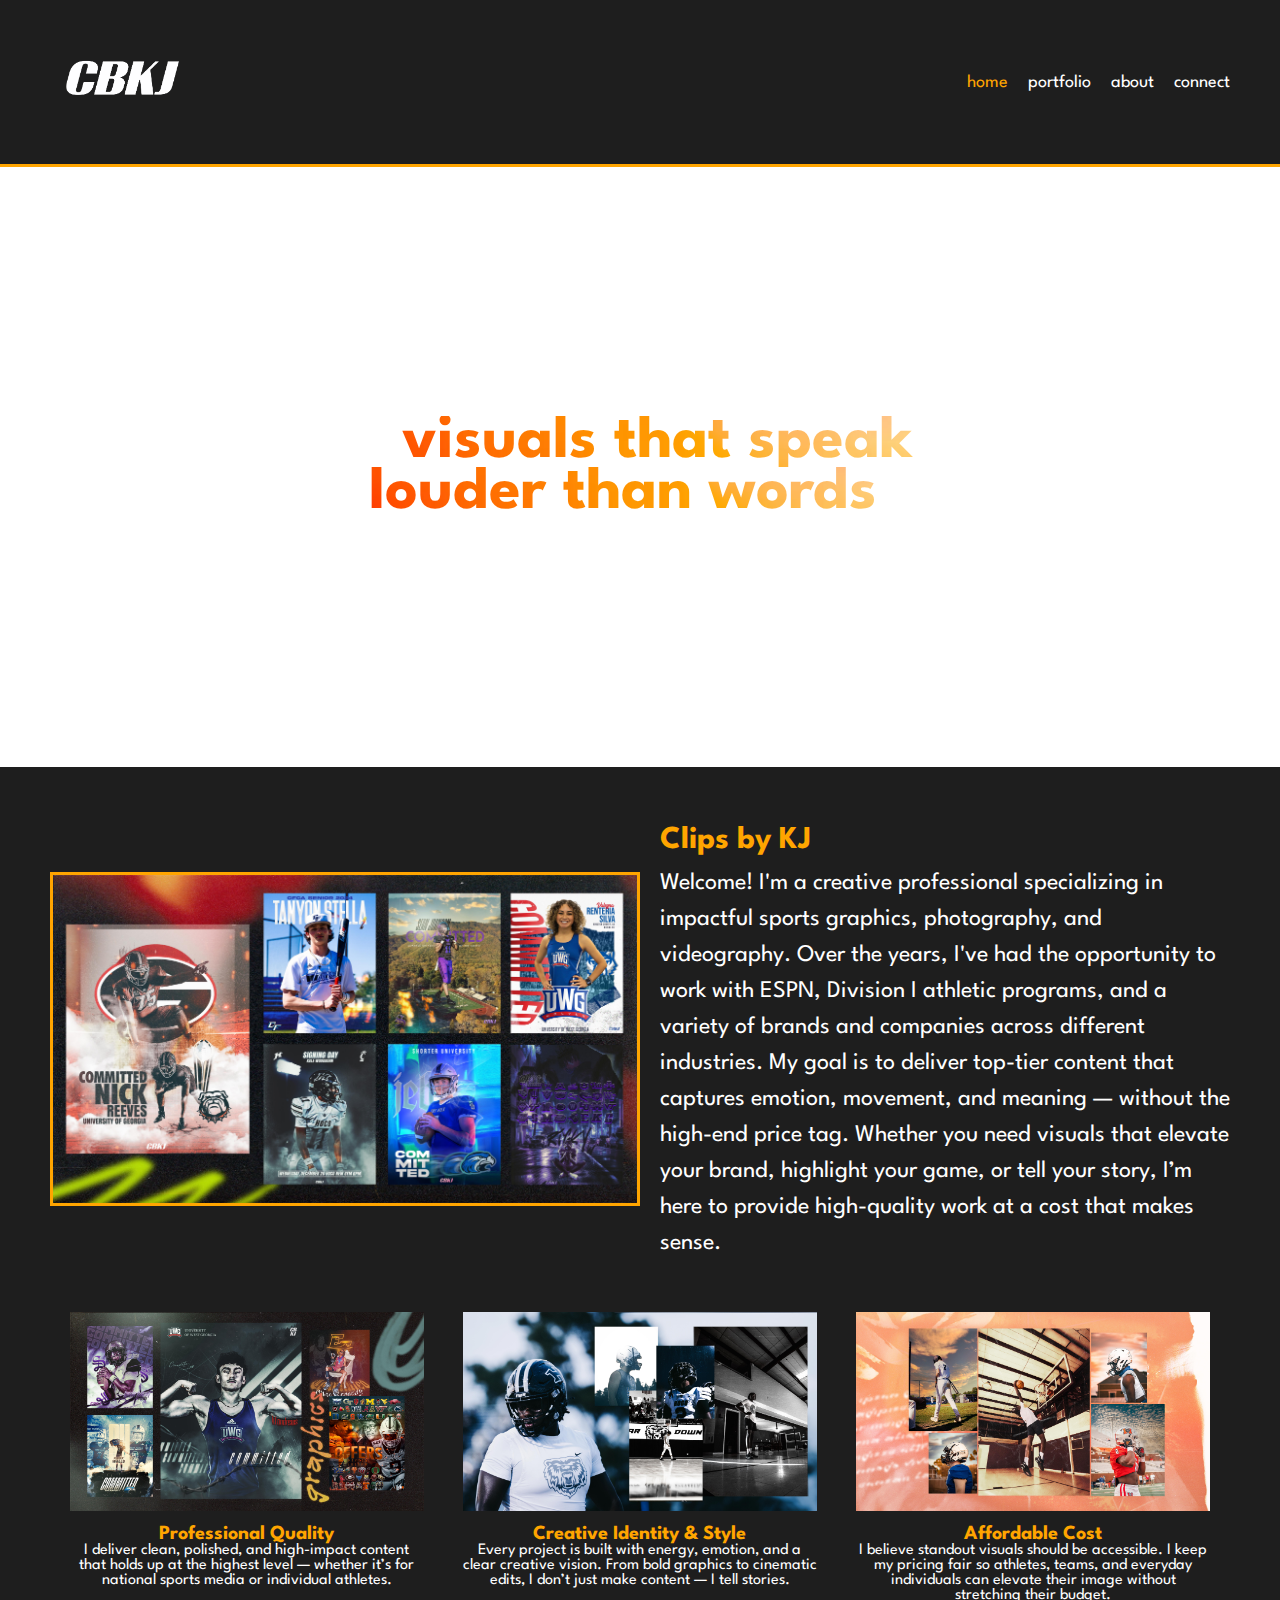
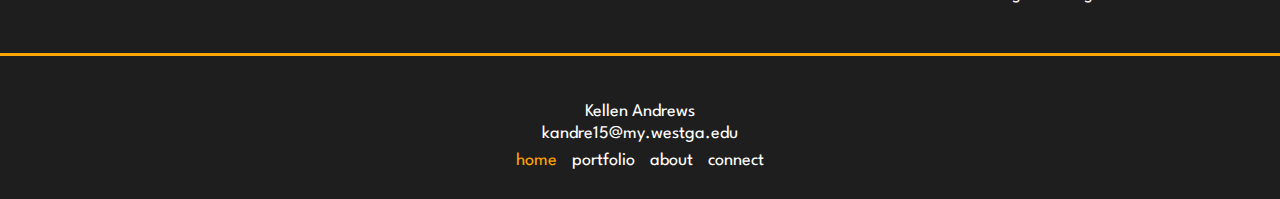
==== index.html @ a7b00eca "clean push" ====
<!DOCTYPE html>
<html lang="en">
<head>
    <title>Homepage</title>
    <link rel="stylesheet" href="project.css">
</head>

<body>
    <header class="headerBar">
        <div class="logo">
        <img src="cbkj.png" alt="Logo">
        </div>
        <nav>
        <ul>
            <li><a href="index.html" class="active">home</a></li>
            <li><a href="portfolio.html">portfolio</a></li>
            <li><a href="about.html">about</a></li>
            <li><a href="connect.html">connect</a></li>
        </ul>
        </nav>        
    </header>

    <section class="heroSection">
        <video autoplay muted loop playsinline class="heroVideo">
            <source src="https://dl.dropboxusercontent.com/scl/fi/42rj33ia0rvhwic03112i/o2.mp4?rlkey=8tll9fcdsouvfxqksuv4uxcdp&st=1d5ol9tw" type="video/mp4">
            Your browser does not support HTML5 video.
        </video>
        
        <div class="heroOverlay">
            <h1>&nbsp; visuals that speak</h1>
            <h1>louder than words &nbsp;</h1>
        </div>
    </section>

    <section class="content">
        <div class="main-content">
            <img src="Artboard 4.jpg" alt="Sport graphics gallery">
            <div class="text">
            <h2>Clips by KJ</h2>
            <p>Welcome! I'm a creative professional specializing in impactful sports graphics, photography, and videography. Over the years, I've had the opportunity to work with ESPN, Division I athletic programs, and a variety of brands and companies across different industries. My goal is to deliver top-tier content that captures emotion, movement, and meaning — without the high-end price tag. Whether you need visuals that elevate your brand, highlight your game, or tell your story, I’m here to provide high-quality work at a cost that makes sense. </p>
            </div>
        </div>
        <div class="sub-content">
            <div class="sub-item">
                <img src="Artboard 3.jpg" alt="Sport graphics gallery">
                <h3> Professional Quality</h3>
                <p>I deliver clean, polished, and high-impact content that holds up at the highest level — whether it’s for national sports media or individual athletes.</p>
            </div>
            <div class="sub-item">
                <img src="Artboard 5.jpg" alt="Cold photo gallery">
                <h3>Creative Identity & Style</h3>
                <p>Every project is built with energy, emotion, and a clear creative vision.
                    From bold graphics to cinematic edits, I don’t just make content — I tell stories.</p>
            </div>
            <div class="sub-item">
                <img src="Artboard 6.jpg" alt="Warm photo gallery">
                <h3>Affordable Cost</h3>
                <p>I believe standout visuals should be accessible. I keep my pricing fair so athletes, teams, and everyday individuals can elevate their image without stretching their budget.</p>
            </div>
        </div>
    </section>



    <footer class="footer">
        <br>
        <p>Kellen Andrews</p>
        <p>kandre15@my.westga.edu</p>
        <nav>
                <li><a href="index.html" class="active">home</a></li>
                <li><a href="portfolio.html">portfolio</a></li>
                <li><a href="about.html">about</a></li>
                <li><a href="connect.html">connect</a></li>
        </nav>    
    </footer>
---- project.css ----
@import url('https://fonts.googleapis.com/css2?family=League+Spartan:wght@400;700&display=swap');

/*  set up global styles */
* {
    margin: 0;
    padding: 0;
    box-sizing: border-box;
    font-family: 'League Spartan', sans-serif;
    color: white;
}
/* header bar styling */
.headerBar {
    display: flex;
    justify-content: space-between;
    align-items: center;
    background-color: #1E1E1E;
    padding: 5px 50px;
    border-bottom: 3px solid orange;
}
/* logo size inside the header */
.headerBar .logo img {
    height: 150px;
}
/* navbar styles */
.headerBar nav ul {
    list-style: none;
    display: flex;
    gap: 20px;
}
.headerBar nav ul li {
    display: inline;
}
/* nav  links */
.headerBar nav ul li a {
    text-decoration: none;
    font-size: 18px;
    color: white;
}
/*nav link hover and active   */
.headerBar nav ul li a:hover,
.headerBar nav ul li a.active {
    color: orange;
}


.heroOverlay h1 {
    background-size: cover;
    background: url('vivid-blurred-colorful-wallpaper-background_58702-4377.jpg') no-repeat center center;
    -webkit-text-fill-color: transparent;
    background-clip: text;
    color: transparent;
    -webkit-background-clip: text;
}
.heroSection {
    position: relative;
    height: 600px;
    display: flex;
    align-items: center;
    justify-content: center;
    overflow: hidden;
}
.heroVideo {
    position: absolute;
    top: 50%;
    left: 50%;
    width: auto;
    object-fit: cover;
    min-width: 100%;
    min-height: 100%;
    height: auto;
    transform: translate(-50%, -50%);
}
.heroOverlay {
    position: relative;
    z-index: 1;
    text-align: center;
    color: white;
}
.heroOverlay h1 {
    font-size: clamp(2.0rem, 5vw, 4rem);
    line-height: 0.8;
    margin: 0;
    padding: 0;
}




/* main content section */
.content {
    padding: 50px;
    background-color: #1E1E1E;
}
/* layout for main  */
.main-content {
    font-size: x-large;
    display: flex;
    align-items: center;
    gap: 20px;
    margin-bottom: 40px;
}
/* main image */
.main-content img {
    width: 50%;
    border: 3px solid orange;
}
/* text block next to main image */
.main-content .text {
    line-height: 1.5;
    width: 50%;
}
/* heading inside main content */
.main-content h2 {
    font-size: 32px;
    color: orange;
}


/* sub content section */
.sub-content {
    display: flex;
    justify-content: space-around;
    flex-wrap: wrap;
    padding-top: .70em;
    /*padding: 40px;*/
    background-color: #1E1E1E;
}
/* sub content stuff */
.sub-item {
    /*background-color: #333333; maybe? */
    /*padding: 20px;*/
    color: white;
    width: 30%;
    text-align: center;
    /*border: 2px solid orange;*/
}
/* sub item images */
.sub-item img {
    width: 100%;
    height: auto;
}
/* sub item headings */
.sub-item h3 {
    font-size: 20px;
    color: orange;
    margin-top: 10px;
}


/* portfolio section */
.portfolio-gallery {
    padding: 50px;
    background-color: #1E1E1E;
    text-align: center;
}
/* portfolio category headings */
.portfolio-category {
    margin-bottom: 50px;
    text-align: center;
}
.portfolio-category h2 {
    font-size: 28px;
    color: white;
    margin-bottom: 5px;
    margin-top: 15px;
}
.portfolio-category h3 {
    font-size: 18px;
    color: #ccc;
    margin-bottom: 15px;
}
/* portfolio grid */
.portfolio-grid {
    display: flex;
    justify-content: center;
    gap: 20px;
    flex-wrap: wrap;
}
/* each portfolio item */
.portfolio-item {
    background-color: #333333;
    padding: 10px;
    border: 2px solid orange;
    width: 250px;
    text-align: center;
}
/* portfolio pics */
.portfolio-item img {
    width: 100%;
    height: auto;
    border-bottom: 2px solid orange;
}





/* about page section */
.about-content {
    padding: 50px;
    background-color: #1E1E1E;
}
/* about  layout */
.about-section {
    font-size: larger ;
    display: flex;
    align-items: center;
    justify-content: space-between;
    gap: 20px;
    margin-bottom: 40px;
}
/* about images */
.about-section img {
    width: 40%;
    border: 3px solid orange;
}
/* text block inside about page */
.about-section .text {
    width: 55%;
}
/* about headings */
.about-section h2 {
    font-size: 28px;
    color: orange;
}

/* paragraph text inside about section */
.about-section p {
    font-size: 25px;
    color: white;
    line-height: 1.5;
}
/* list  */
.about-section ul {
    list-style: none;
    padding-left: 0;
}
/* each list item inside section */
.about-section ul li {
    font-size: 16px;
    color: white;
    margin-bottom: 5px;
}
/* orange bullet points */
.about-section ul li::before {
    content: "● ";
    color: orange;
}





/* connect page section */
.contact-section {
    text-align: center;
    padding: 50px;
    background-color: #1E1E1E;
}
/* connect heading */
.contact-section h2 {
    font-size: 36px;
    color: orange;
    margin-bottom: 15px;
}
/* description */
.contact-section p {
    font-size: 18px;
    color: white;
    margin-bottom: 30px;
}
/* links container */
.contact-links {
    display: flex;
    justify-content: center;
    gap: 20px;
}
/* individual links */
.contact-item {
    display: inline-block;
    font-size: 20px;
    color: orange;
    text-decoration: none;
    padding: 10px 20px;
    border: 2px solid orange;
    border-radius: 5px;
    transition: 0.3s ease-in
}
/*effect for links */
.contact-item:hover {
    background-color: orange;
    color: #1E1E1E;
}




/* footer styles */
.footer {
    background-color: #1E1E1E;
    color: white;
    text-align: center;
    padding: 30px;
    font-size: 18px;
    border-top: 3px solid orange;
}
/* spacing */
.footer p {
    margin-bottom: 5px;
}
/* footer navigation */
.footer nav {
    display: flex;
    justify-content: center;
    gap: 15px;
    margin-top: 10px;
    }
    /* footer navigation list items */
    .footer nav li {
        display: inline;
        list-style: none;
    }
/*  links */
.footer nav li a {
    color: white;
    text-decoration: none;
    transition: color 0.3s ease-in-out;
}
/* hover effect */
.footer nav li a:hover,
.footer nav li a.active {
    color: orange;
}



/* price table  */
.pricing {
    background-color: #1E1E1E;
    padding: 50px;
}
table.pricing-table {
    width: 100%;
    max-width: 800px; 
    margin: 20px auto;
    border-collapse: collapse;
    background-color: #2c2c2c;
}
table.pricing-table th {
    background-color: orange;
    color: #1E1E1E;
    padding: 10px;
    border: 2px solid orange;
    text-align: center;
}
table.pricing-h2 {
    align-items: center;
}
table.pricing-table td {
    padding: 10px;
    border: 2px solid orange;
    text-align: center;
    color: white;
}
.pricing h2 {
    text-align: center;
    padding: 10px;
    font-size: 28px;
    color: orange;
}
  
.about-pricing-row {
    display: flex;
    justify-content: space-around;
    align-items: flex-start;
    background-color: #1E1E1E;
    padding: 50px;
    gap: 50px;
    flex-wrap: wrap;
}

.about-pricing-row .about-column {
    flex: 1;
    min-width: 300px;
}

.about-pricing-row .about-column h2 {
    text-align: center;
    margin-bottom: .70em;
}

.about-pricing-row h2 {
    font-size: x-large;
    color: orange;
    text-align: left;
}

.about-pricing-row ul {
    list-style: none;
    padding-left: 0;
}
.about-pricing-row ul li::before {
    content: "● ";
    color: orange;
    margin-right: 5px;
}

.about-pricing-row ul li {
    font-size: 18px;
    color: white;
    margin-bottom: 8px;
}

  
  


/* contact form */
form.contact-form {
    max-width: 600px;
    margin: 40px auto;
    padding: 20px;
    border-radius: 5px;
    background-color: #1E1E1E;
    border: 2px solid orange;
}
form.contact-form label {
    display: block;
    margin-bottom: 8px;
    font-size: 18px;
    color: orange;
}
form.contact-form input[type="text"],
form.contact-form input[type="email"],
form.contact-form textarea {
    width: 100%;
    padding: 10px;
    margin-bottom: 15px;
    border: 1px solid orange;
    background-color: #2c2c2c;
    color: white;
    border-radius: 3px;
}
form.contact-form textarea {
    resize: vertical;
    min-height: 100px;
}
form.contact-form button[type="submit"],
form.contact-form input[type="submit"] {
    background-color: orange;
    color: white;
    padding: 10px 20px;
    border: none;
    border-radius: 3px;
    font-size: 18px;
    cursor: pointer;
    transition: background-color 0.3s ease;
}
form.contact-form button[type="submit"]:hover,
form.contact-form input[type="submit"]:hover {
    background-color: #ffb84d;
}
.error-message {
color: red;
font-size: 14px;
margin-bottom: 10px;
}

.portfolio-grid {
    display: grid;
    grid-template-columns: repeat(auto-fit, minmax(250px, 250px)); /* Fixed column width */
    justify-content: center; 
    gap: 30px;
    padding: 20px 0;
    width: 100%;
}
.portfolio-item {
    position: relative;
    overflow: hidden;
    transition: all 0.3s ease;
    background-color: #333333;
    border: 2px solid orange;
}
.portfolio-item:hover {
    transform: translateY(-5px);
    box-shadow: 0 10px 20px rgba(255, 165, 0, 0.2);
}
.portfolio-item img {
    height: auto;
    transition: transform 0.3s ease;
    border-bottom: 2px solid orange;
    display: block;
    width: 100%;
}
.portfolio-item:hover img {
    transform: scale(1.03);
}
.portfolio-caption {
    color: white;
    font-size: 16px;
    padding: 15px;
    text-align: center;
}

/* FAQ */
.faq-section {
    padding: 50px;
    background-color: #1E1E1E;
    text-align: center;
}
.faq-section h2 {
    color: orange;
    font-size: 28px;
    margin-bottom: 15px;
}
.faq-container {
    max-width: 800px;
    margin: 0 auto;
}
.faq-item {
    border: 1px solid orange;
    border-radius: 5px;
    overflow: hidden;
    margin-bottom: 15px;
}
.faq-item summary {
    padding: 15px 20px;
    background-color: #333333;
    position: relative;
    text-align: left;
    color: white;
    font-size: 18px;
    cursor: pointer;
    list-style: none;
}
.faq-item summary::after {
    content: "+";
    position: absolute;
    right: 20px;
    transform: translateY(-50%);
    color: orange;
    font-size: 20px;
    top: 50%;

}
.faq-item[open] summary::after {
    content: "-";
}
.faq-content {
    background-color: #2c2c2c;
    text-align: left;
    padding: 15px 20px;
    color: white;
    line-height: 1.6;
}
.faq-content p {
    margin: 0;
}
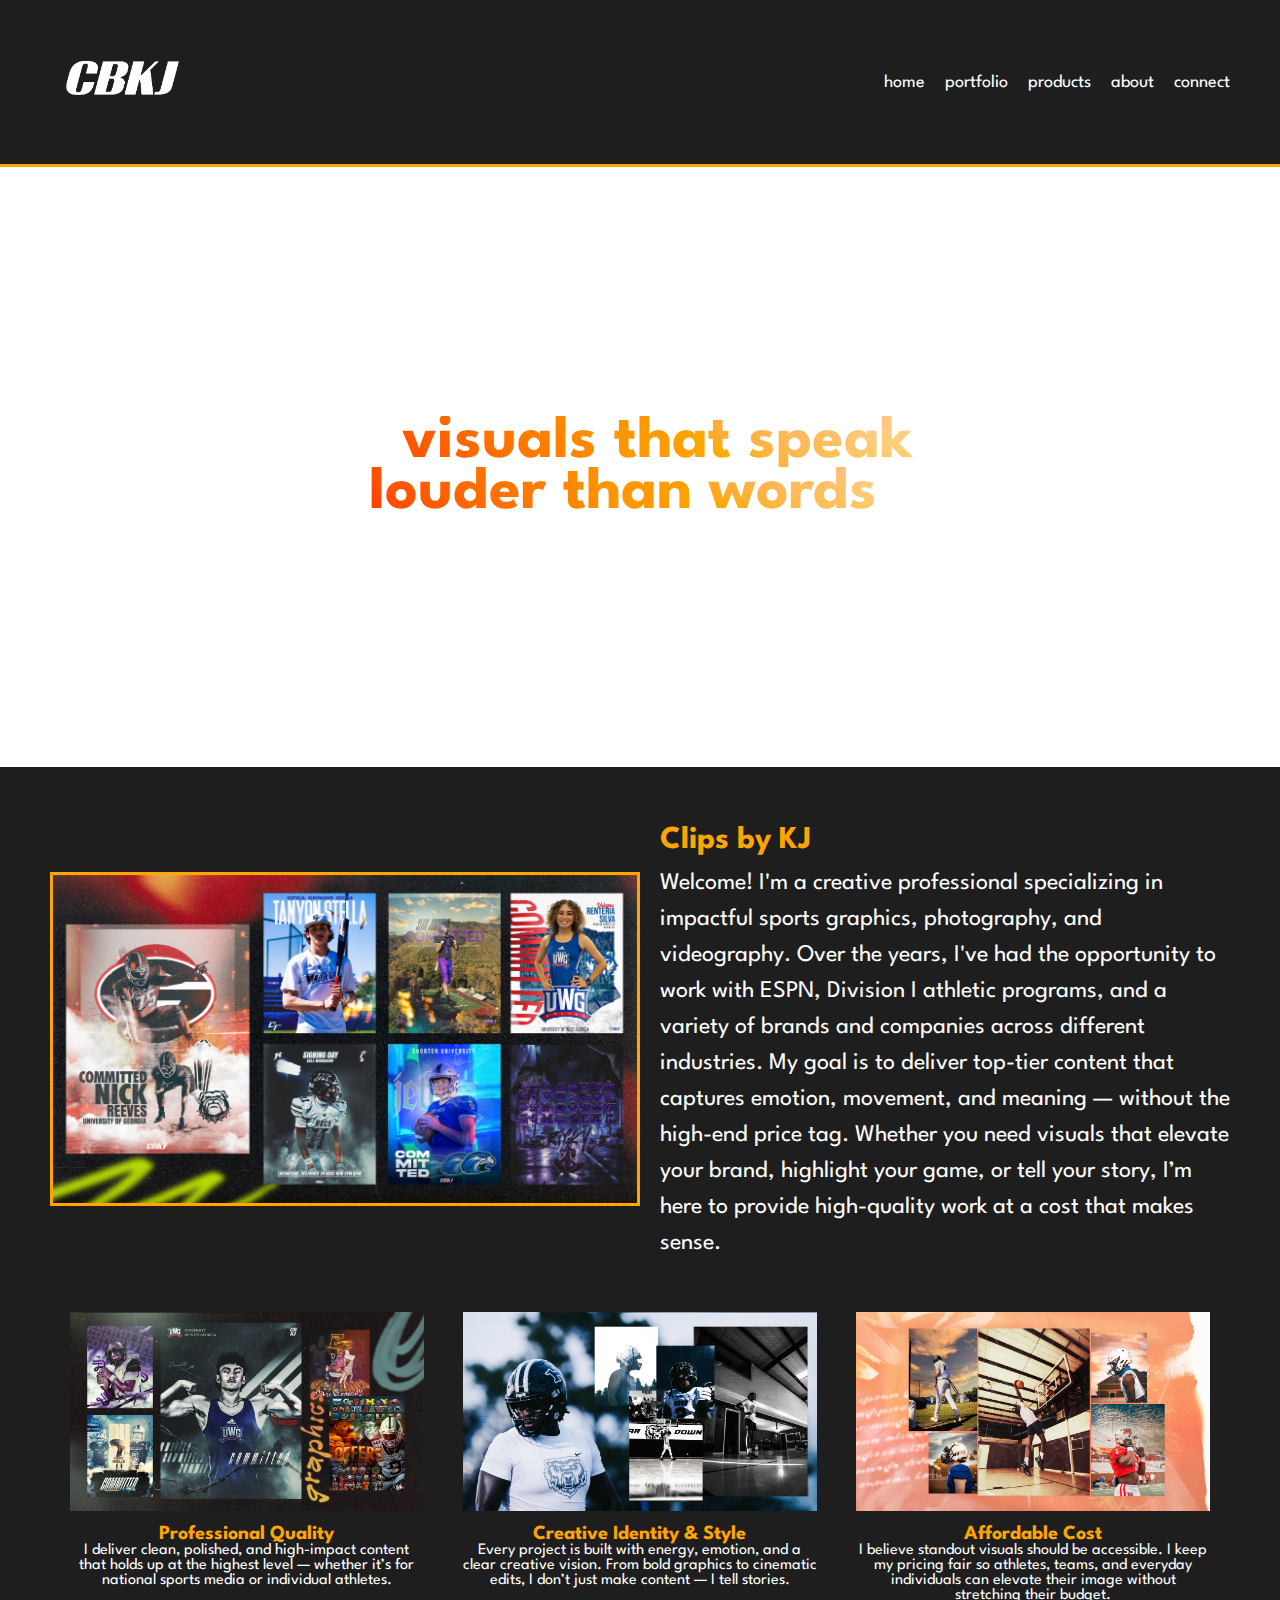
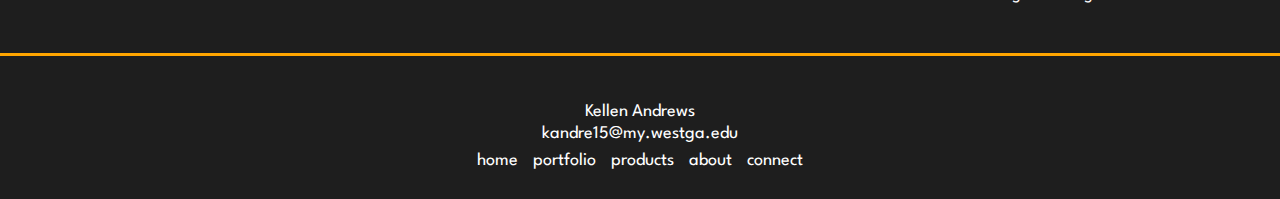
==== commit 195bb376: "Updated homepage layout and mobile responsiveness" ====
--- a/index.html
+++ b/index.html
@@ -12,8 +12,9 @@
         </div>
         <nav>
         <ul>
-            <li><a href="index.html" class="active">home</a></li>
+            <li><a href="index.html">home</a></li>
             <li><a href="portfolio.html">portfolio</a></li>
+            <li><a href="products.html">products</a></li>
             <li><a href="about.html">about</a></li>
             <li><a href="connect.html">connect</a></li>
         </ul>
@@ -67,9 +68,10 @@
         <p>Kellen Andrews</p>
         <p>kandre15@my.westga.edu</p>
         <nav>
-                <li><a href="index.html" class="active">home</a></li>
-                <li><a href="portfolio.html">portfolio</a></li>
-                <li><a href="about.html">about</a></li>
-                <li><a href="connect.html">connect</a></li>
+            <li><a href="index.html">home</a></li>
+            <li><a href="portfolio.html">portfolio</a></li>
+            <li><a href="products.html">products</a></li>
+            <li><a href="about.html">about</a></li>
+            <li><a href="connect.html">connect</a></li>
         </nav>    
     </footer>
--- a/project.css
+++ b/project.css
@@ -555,4 +555,101 @@
 }
 .faq-content p {
     margin: 0;
+}
+
+.headerBar {
+    justify-content: space-between;
+    display: flex;
+    align-items: center;
+    padding: 5px 50px;
+    border-bottom: 3px solid orange;
+    background-color: #1E1E1E;
+
+}
+.header-right {
+    display: flex;
+    align-items: center;
+    gap: 20px;
+}
+.headerBar nav ul {
+    display: flex;
+    gap: 20px;
+    list-style: none;
+}
+.header-cart {
+    border: none;
+    border-radius: 4px;
+    cursor: pointer;
+    font-size: 16px;
+    white-space: nowrap;
+    background: orange;
+    color: white;
+    padding: 8px 12px;
+
+}
+
+
+
+.products-intro {
+    text-align: center;
+    margin: 0 auto 40px;
+    width: 100%;
+    padding: 0 20px;
+    max-width: 800px;
+
+}
+
+.products-header {
+    font-size: 2.5rem;
+    color: orange;
+    margin-bottom: 15px;
+}
+
+.products-description {
+    font-size: 1.1rem;
+    line-height: 1.6;
+    color: white;
+    margin: 0 auto;
+}
+
+/* Cart Button */
+.header-cart {
+    background: orange;
+    color: white;
+    padding: 10px 15px;
+    cursor: pointer;
+    border-radius: 4px;
+    margin-left: 15px;
+    border: none;
+
+}
+
+.product-item .portfolio-caption {
+    padding: 15px;
+    text-align: center;
+}
+
+.product-price {
+    color: orange;
+    font-size: 20px;
+    margin: 10px 0;
+    font-weight: bold;
+}
+
+.product-button {
+    color: #1E1E1E;
+    border: none;
+    padding: 8px 15px;
+    background-color: orange;
+    max-width: 150px;
+    margin-top: 10px;
+    font-size: 16px;
+    transition: background-color 0.3s ease;
+    width: 100%;
+
+    cursor: pointer;
+}
+
+.product-button:hover {
+    background-color: #ffb84d;
 }